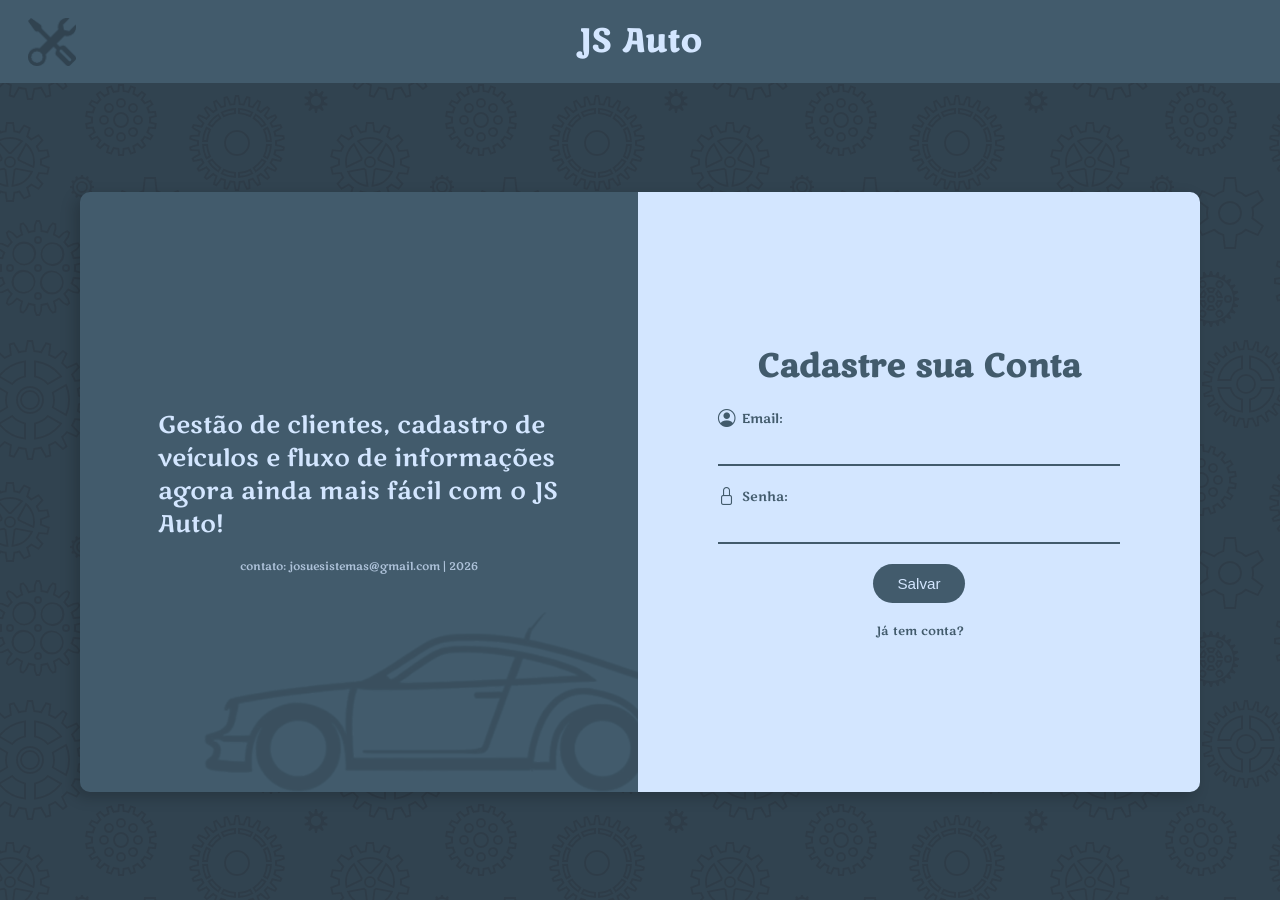
==== cadastro.html @ 4242b373 "migrei os htmls pra raiz do projeto de verdade" ====
<!DOCTYPE html>
<html lang="pt-BR">

<head>
    <meta charset="UTF-8">
    <meta name="viewport" content="width=device-width, initial-scale=1.0">
    <title>Cadastro - JS Auto</title>
    <link rel="preconnect" href="https://fonts.googleapis.com">
    <link rel="preconnect" href="https://fonts.gstatic.com" crossorigin>
    <link href="https://fonts.googleapis.com/css2?family=Marko+One&display=swap" rel="stylesheet">
    <link rel="stylesheet" href="./src/styles/home.css">
    <link rel="stylesheet" href="https://cdn.jsdelivr.net/npm/bootstrap-icons@1.13.1/font/bootstrap-icons.min.css">
</head>

<body>

    <header>
        <div class="header-logo">
            <img src="./assets/tools.png" alt="Logo JS Auto">
        </div>

        <h1>JS Auto</h1>
    </header>

    <main>

        <section class="login-card">

            <div class="card-info">
                <h2>
                    Gestão de clientes, cadastro de veículos e fluxo de informações agora ainda mais fácil com o JS
                    Auto!
                </h2>

                <p>
                    contato: josuesistemas@gmail.com | 2026
                </p>
                <img src="./assets/carro.png" alt="carro de fundo">
            </div>

            <div class="card-form">

                <form action="#" method="post">

                    <h2>Cadastre sua Conta</h2>

                    <div class="form-group">
                        <label for="email"><i class="bi bi-person-circle"></i> Email:</label>
                        <input type="text" id="email" name="email">
                    </div>

                    <div class="form-group">
                        <label for="senha"><i class="bi bi-lock"></i> senha:</label>
                        <input type="password" id="senha" name="senha">
                    </div>


                    <button type="submit">Salvar</button>
                    <a href="index.html">Já tem conta?</a>


                </form>

            </div>

        </section>

    </main>

</body>

</html>
---- src/styles/home.css ----
/* ========== Variáveis de Cores ========== */
:root {
    --color-primary: #425B6C;
    --color-secondary: #D3E6FF;
    --color-body-bg: #314350;
}

/* ========== Reset & Base ========== */
* {
    margin: 0;
    padding: 0;
    box-sizing: border-box;
}

html,
body {
    height: 100%;
    width: 100%;
}

body {
    font-family: 'Marko One', serif;
    display: flex;
    font-size: 3rem;
    flex-direction: column;
    background-color: #314350;
    background-image: url("data:image/svg+xml,%3Csvg xmlns='http://www.w3.org/2000/svg' width='360' height='360' viewBox='0 0 360 360'%3E%3Cpath fill='%231d2226' fill-opacity='0.19' d='M0 85.02l4.62-4.27a49.09 49.09 0 0 0 7.33 3.74l-1.2 10.24 2.66.87 5.05-9c2.62.65 5.34 1.08 8.12 1.28L28.6 98h2.8l2.02-10.12c2.74-.2 5.46-.62 8.12-1.28l5.05 8.99 2.66-.86-1.2-10.24c2.55-1.03 5-2.29 7.33-3.74l7.58 7 2.26-1.65-4.3-9.38a48.3 48.3 0 0 0 5.8-5.8l9.38 4.3 1.65-2.26-7-7.58a49.09 49.09 0 0 0 3.74-7.33l10.24 1.2.87-2.66-9-5.05a48.07 48.07 0 0 0 1.28-8.12L88 41.4v-2.8l-10.12-2.02c-.2-2.74-.62-5.46-1.28-8.12l8.99-5.05-.86-2.66-10.24 1.2c-1.03-2.55-2.29-5-3.74-7.33l7-7.58-1.65-2.26-9.38 4.3a48.3 48.3 0 0 0-5.8-5.8L62.42 0h2.16l-1.25 2.72a50.31 50.31 0 0 1 3.95 3.95l9.5-4.36 3.52 4.85-7.08 7.68c.94 1.6 1.79 3.27 2.54 4.98l10.38-1.21 1.85 5.7-9.11 5.12c.39 1.8.68 3.65.87 5.52L90 37v6l-10.25 2.05a49.9 49.9 0 0 1-.87 5.52l9.11 5.12-1.85 5.7-10.38-1.21c-.75 1.7-1.6 3.37-2.54 4.98l7.08 7.68-3.52 4.85-9.5-4.36a50.31 50.31 0 0 1-3.95 3.95l4.36 9.5-4.85 3.52-7.68-7.08c-1.6.94-3.27 1.79-4.98 2.54l1.21 10.38-5.7 1.85-5.12-9.11c-1.8.39-3.65.68-5.52.87L33 100h-6l-2.05-10.25a49.9 49.9 0 0 1-5.52-.87l-5.12 9.11-5.7-1.85 1.21-10.38c-1.7-.75-3.37-1.6-4.98-2.54L0 87.68v-2.66zM0 52.7V27.3l8.38 4.84a22.96 22.96 0 0 0 0 15.72L0 52.7zm0-39.16A39.91 39.91 0 0 1 26 .2v17.15a22.98 22.98 0 0 0-13.62 7.86L0 18.06v-4.52zm0 52.92v-4.52l12.38-7.15A22.98 22.98 0 0 0 26 62.65V79.8A39.91 39.91 0 0 1 0 66.46zM34 79.8V62.65a22.98 22.98 0 0 0 13.62-7.86l14.85 8.58A39.97 39.97 0 0 1 34 79.8zm32.48-23.36l-14.86-8.58a22.96 22.96 0 0 0 0-15.72l14.86-8.58A39.86 39.86 0 0 1 70 40a39.9 39.9 0 0 1-3.52 16.44zm-4.01-39.8L47.62 25.2A22.98 22.98 0 0 0 34 17.35V.2a39.97 39.97 0 0 1 28.47 16.43v.01zM0 50.38l5.98-3.45a25.01 25.01 0 0 1 0-13.88L0 29.6v20.78zm.5-34.35l11.48 6.63c3.27-3.4 7.44-5.8 12.02-6.94V2.47A37.96 37.96 0 0 0 .5 16.04v-.01zm0 47.92A37.96 37.96 0 0 0 24 77.53V64.28a24.97 24.97 0 0 1-12.02-6.95L.5 63.96v-.01zM36 77.53a37.96 37.96 0 0 0 23.5-13.57l-11.48-6.63A24.97 24.97 0 0 1 36 64.28v13.25zm29.5-23.96a37.91 37.91 0 0 0 0-27.14l-11.48 6.63a25.01 25.01 0 0 1 0 13.88l11.49 6.63h-.01zm-6-37.53A37.96 37.96 0 0 0 36 2.47v13.25c4.66 1.15 8.8 3.6 12.02 6.95l11.48-6.63zM30 54a14 14 0 1 1 0-28 14 14 0 0 1 0 28zm0-2a12 12 0 1 0 0-24 12 12 0 0 0 0 24zm0-2a10 10 0 1 1 0-20 10 10 0 0 1 0 20zm0-2a8 8 0 1 0 0-16 8 8 0 0 0 0 16zm77.47 45.17l-1.62-5.97 5.67-2.06 2.61 5.64c1.09-.25 2.2-.44 3.33-.58l.52-6.2h6.04l.52 6.2c1.13.14 2.24.33 3.33.58l2.6-5.64 5.68 2.06-1.62 5.97c1.02.51 2 1.07 2.95 1.69l4.35-4.38 4.62 3.88-3.53 5c.8.84 1.53 1.71 2.23 2.62l5.52-2.6 3.02 5.23-4.98 3.46c.46 1.06.86 2.14 1.2 3.25l6.02-.54 1.05 5.94-5.84 1.54c.07 1.16.07 2.32 0 3.48l5.84 1.54-1.05 5.94-6.02-.54c-.34 1.1-.74 2.2-1.2 3.25l4.98 3.46-3.02 5.22-5.52-2.6c-.7.92-1.44 1.8-2.23 2.62l3.53 5-4.62 3.89-4.35-4.38a30.2 30.2 0 0 1-2.95 1.69l1.62 5.97-5.67 2.06-2.61-5.64c-1.09.25-2.2.44-3.33.58l-.52 6.2h-6.04l-.52-6.2a30.27 30.27 0 0 1-3.33-.58l-2.6 5.64-5.68-2.06 1.62-5.97c-1.01-.5-2-1.07-2.95-1.69l-4.35 4.38-4.62-3.88 3.53-5a32.5 32.5 0 0 1-2.23-2.62l-5.52 2.6-3.02-5.23 4.98-3.46a29.66 29.66 0 0 1-1.2-3.25l-6.02.54-1.05-5.94 5.84-1.54a30.28 30.28 0 0 1 0-3.48l-5.84-1.54 1.05-5.94 6.02.54c.34-1.1.74-2.2 1.2-3.25l-4.98-3.46 3.02-5.22 5.52 2.6c.7-.92 1.44-1.8 2.23-2.62l-3.53-5 4.62-3.89 4.35 4.38a30.2 30.2 0 0 1 2.95-1.69zm15.2-1.12l-.5-6.05h-2.34l-.5 6.05c-2.18.13-4.3.5-6.32 1.1l-2.54-5.5-2.2.8 1.6 5.85a27.97 27.97 0 0 0-5.56 3.21l-4.27-4.3-1.79 1.5 3.5 4.95a28.14 28.14 0 0 0-4.12 4.92l-5.5-2.59-1.16 2.02 4.98 3.46a27.8 27.8 0 0 0-2.2 6.03l-6.03-.55-.4 2.3 5.86 1.54a28.3 28.3 0 0 0 0 6.42l-5.87 1.55.4 2.3 6.05-.56a27.8 27.8 0 0 0 2.2 6.03l-5 3.47 1.17 2.02 5.49-2.59a28.14 28.14 0 0 0 4.12 4.92l-3.5 4.96 1.79 1.5 4.27-4.31a27.97 27.97 0 0 0 5.56 3.21l-1.6 5.85 2.2.8 2.54-5.5c2.02.6 4.14.97 6.32 1.1l.5 6.05h2.34l.5-6.05c2.18-.13 4.3-.5 6.32-1.1l2.54 5.5 2.2-.8-1.6-5.85a27.97 27.97 0 0 0 5.56-3.21l4.27 4.3 1.79-1.5-3.5-4.95a28.14 28.14 0 0 0 4.12-4.92l5.5 2.59 1.16-2.02-4.98-3.46a27.8 27.8 0 0 0 2.2-6.03l6.03.55.4-2.3-5.86-1.54a28.3 28.3 0 0 0 0-6.42l5.87-1.55-.4-2.3-6.05.56a27.8 27.8 0 0 0-2.2-6.03l4.99-3.46-1.17-2.02-5.49 2.59a28.14 28.14 0 0 0-4.12-4.92l3.5-4.96-1.79-1.5-4.27 4.31a27.97 27.97 0 0 0-5.56-3.21l1.6-5.85-2.2-.8-2.54 5.5c-2.02-.6-4.14-.97-6.32-1.1l.01-.01zM121 128a8 8 0 1 1 0-16 8 8 0 0 1 0 16zm0-2a6 6 0 1 0 0-12 6 6 0 0 0 0 12zm0-18a5 5 0 1 1 0-10 5 5 0 0 1 0 10zm8.49 3.51a5 5 0 1 1 6.95-7.2 5 5 0 0 1-6.95 7.2zM133 120a5 5 0 1 1 10 0 5 5 0 0 1-10 0zm-3.51 8.49a5 5 0 1 1 7.2 6.95 5 5 0 0 1-7.2-6.95zM121 132a5 5 0 1 1 0 10 5 5 0 0 1 0-10zm-8.49-3.51a5 5 0 1 1-6.95 7.2 5 5 0 0 1 6.95-7.2zM109 120a5 5 0 1 1-10 0 5 5 0 0 1 10 0zm3.51-8.49a5 5 0 1 1-7.2-6.95 5 5 0 0 1 7.2 6.95zM121 106a3 3 0 1 0 0-6 3 3 0 0 0 0 6zm9.9 4.1a3 3 0 1 0 4.39-4.09 3 3 0 0 0-4.39 4.09zm4.1 9.9a3 3 0 1 0 6 0 3 3 0 0 0-6 0zm-4.1 9.9a3 3 0 1 0 4.09 4.39 3 3 0 0 0-4.09-4.39zM121 134a3 3 0 1 0 0 6 3 3 0 0 0 0-6zm-9.9-4.1a3 3 0 1 0-4.39 4.09 3 3 0 0 0 4.39-4.09zM107 120a3 3 0 1 0-6 0 3 3 0 0 0 6 0zm4.1-9.9a3 3 0 1 0-4.09-4.39 3 3 0 0 0 4.09 4.39zm129.42-6.95v.01c.87.07 1.74.17 2.6.3l1.5-3.91 1.94-3.64 3.89.97v4.13l-.5 4.13c.83.28 1.64.59 2.44.93l2.42-3.43 2.76-3.07 3.54 1.88-1 4-1.49 3.89c.73.47 1.45.97 2.15 1.49l3.19-2.76 3.42-2.3 2.97 2.67-1.93 3.65-2.38 3.4c.6.64 1.2 1.3 1.76 1.99l3.68-1.94 3.85-1.48 2.29 3.28-2.7 3.11-3.12 2.82c.43.76.84 1.53 1.22 2.32l4.04-1 4.1-.5 1.43 3.73-3.37 2.37-3.7 1.98c.23.84.44 1.68.62 2.54l4.17.01 4.1.5.48 3.97-3.85 1.48-4.06 1.02c.03.87.03 1.75 0 2.62l4.06 1.02 3.85 1.48-.48 3.97-4.1.51h-4.17c-.18.86-.39 1.71-.63 2.54l3.7 1.98 3.38 2.37-1.43 3.73-4.1-.5-4.04-1c-.38.79-.79 1.56-1.22 2.32l3.13 2.82 2.7 3.11-2.3 3.28-3.85-1.48-3.68-1.95a37 37 0 0 1-1.76 2l2.38 3.41 1.93 3.64-2.97 2.67-3.42-2.3-3.19-2.76a40.1 40.1 0 0 1-2.15 1.48l1.48 3.9 1 4-3.53 1.88-2.76-3.07-2.42-3.43c-.8.33-1.61.65-2.45.93l.5 4.13v4.13l-3.88.97-1.94-3.65-1.5-3.9c-.86.13-1.73.23-2.6.31L240 187l-1 4h-4l-1-4-.52-4.16a37.6 37.6 0 0 1-2.6-.3l-1.5 3.91-1.94 3.64-3.89-.97v-4.13l.5-4.13c-.83-.28-1.64-.59-2.44-.93l-2.42 3.43-2.76 3.07-3.54-1.88 1-4 1.49-3.89c-.74-.47-1.45-.97-2.15-1.49l-3.19 2.76-3.42 2.3-2.97-2.67 1.93-3.65 2.38-3.4c-.61-.65-1.2-1.31-1.76-1.99l-3.68 1.94-3.85 1.48-2.29-3.28 2.7-3.11 3.12-2.82c-.43-.76-.84-1.53-1.22-2.32l-4.04 1-4.1.5-1.43-3.73 3.37-2.37 3.7-1.98c-.23-.84-.44-1.68-.62-2.54l-4.17-.01-4.1-.5-.48-3.97 3.85-1.48 4.06-1.02c-.03-.87-.03-1.75 0-2.62l-4.06-1.02-3.85-1.48.48-3.97 4.1-.51h4.17c.18-.86.39-1.71.63-2.54l-3.7-1.98-3.38-2.37 1.43-3.73 4.1.5 4.04 1c.38-.79.79-1.56 1.22-2.32l-3.13-2.82-2.7-3.11 2.3-3.28 3.85 1.48 3.68 1.95a37 37 0 0 1 1.76-2l-2.38-3.41-1.93-3.64 2.97-2.67 3.42 2.3 3.19 2.76c.7-.52 1.41-1.02 2.15-1.48l-1.48-3.9-1-4 3.53-1.88 2.76 3.07 2.42 3.43c.8-.33 1.61-.65 2.45-.93l-.5-4.13v-4.13l3.88-.97 1.94 3.65 1.5 3.9c.86-.13 1.73-.23 2.6-.31L234 99l1-4h4l1 4 .52 4.15zm-14.3 3.4c-1.83.54-3.6 1.21-5.3 2l-3.5-4.97-1.38-1.53-.88.47.5 2 2.16 5.67a38.09 38.09 0 0 0-4.66 3.22l-4.61-4-1.71-1.15-.75.67.97 1.82 3.47 4.98a38.22 38.22 0 0 0-3.79 4.28l-5.37-2.84-1.92-.74-.57.82 1.35 1.56 4.52 4.09a37.9 37.9 0 0 0-2.64 5l-5.89-1.45-2.04-.25-.36.94 1.69 1.18 5.36 2.87a37.74 37.74 0 0 0-1.35 5.5l-6.08.01-2.04.25-.12 1 1.92.73 5.9 1.5a38.54 38.54 0 0 0 0 5.65l-5.9 1.49-1.92.74.12.99 2.04.25 6.08.01c.31 1.86.77 3.7 1.35 5.5l-5.36 2.87-1.7 1.18.37.94 2.04-.25 5.9-1.46a37.9 37.9 0 0 0 2.63 5.01l-4.52 4.1-1.35 1.55.57.82 1.92-.74 5.37-2.84a38.22 38.22 0 0 0 3.8 4.28l-3.48 4.98-.97 1.82.75.67 1.7-1.15 4.62-4a38.09 38.09 0 0 0 4.66 3.22l-2.17 5.67-.5 2 .89.47 1.38-1.53 3.5-4.98c1.7.8 3.47 1.47 5.3 2l-.73 6.04v2.06l.97.24.97-1.82 2.2-5.68c1.83.36 3.7.6 5.62.68L236 187l.5 2h1l.5-2 .75-6.04a38.2 38.2 0 0 0 5.62-.68l2.2 5.68.97 1.82.97-.24v-2.06l-.73-6.03c1.83-.54 3.6-1.21 5.3-2l3.5 4.97 1.38 1.53.88-.47-.5-2-2.16-5.67a38.09 38.09 0 0 0 4.66-3.22l4.61 4 1.71 1.15.75-.67-.97-1.82-3.47-4.98a38.22 38.22 0 0 0 3.79-4.28l5.37 2.84 1.92.74.57-.82-1.35-1.56-4.52-4.09c1-1.6 1.88-3.27 2.64-5l5.89 1.45 2.04.25.36-.94-1.69-1.18-5.36-2.87a37.4 37.4 0 0 0 1.35-5.5l6.08-.01 2.04-.25.12-1-1.92-.73-5.9-1.5c.14-1.88.14-3.77 0-5.65l5.9-1.49 1.92-.74-.12-.99-2.04-.25-6.08-.01a37.4 37.4 0 0 0-1.35-5.5l5.36-2.87 1.7-1.18-.37-.94-2.04.25-5.9 1.46a37.9 37.9 0 0 0-2.63-5.01l4.52-4.1 1.35-1.55-.57-.82-1.92.74-5.37 2.84a38.22 38.22 0 0 0-3.8-4.28l3.48-4.98.97-1.82-.75-.67-1.7 1.15-4.62 4a38.09 38.09 0 0 0-4.66-3.22l2.17-5.67.5-2-.89-.47-1.38 1.53-3.5 4.98c-1.7-.8-3.47-1.47-5.3-2l.73-6.04v-2.06l-.97-.24-.97 1.82-2.2 5.68c-1.83-.36-3.7-.6-5.62-.68L238 99l-.5-2h-1l-.5 2-.75 6.04c-1.92.09-3.8.32-5.62.68l-2.2-5.68-.97-1.82-.97.24v2.06l.73 6.03zm-5.85 5.65A34.82 34.82 0 0 1 236 108v6a28.8 28.8 0 0 0-12.63 3.39l-3-5.2v.01zm2.8.83l1 1.74a30.8 30.8 0 0 1 9.83-2.63v-2.01a32.8 32.8 0 0 0-10.83 2.9zm-4.53.17l3 5.2a29.12 29.12 0 0 0-9.24 9.24l-5.2-3a35.18 35.18 0 0 1 11.44-11.44zm-.67 2.84a33.19 33.19 0 0 0-7.93 7.93l1.74 1a31.18 31.18 0 0 1 7.2-7.2l-1.01-1.73zm-11.77 10.33h-.01l5.2 3A28.8 28.8 0 0 0 208 142h-6a34.82 34.82 0 0 1 4.2-15.63zm.83 2.8a32.8 32.8 0 0 0-2.9 10.83h2.01a30.8 30.8 0 0 1 2.63-9.83l-1.74-1zM202.01 144h6.01c.15 4.41 1.3 8.73 3.38 12.63l-5.2 3a34.82 34.82 0 0 1-4.19-15.63zm2.12 2a32.8 32.8 0 0 0 2.9 10.84l1.74-1a30.8 30.8 0 0 1-2.63-9.84h-2.01zm3.07 15.36l5.2-3c2.34 3.74 5.5 6.9 9.24 9.24l-3 5.2a35.18 35.18 0 0 1-11.44-11.44zm2.84.67a33.19 33.19 0 0 0 7.93 7.93l1-1.74a31.18 31.18 0 0 1-7.2-7.2l-1.73 1.01zm10.33 11.77v.01l3-5.2A28.85 28.85 0 0 0 236 172v6a34.82 34.82 0 0 1-15.63-4.2zm2.8-.83a32.8 32.8 0 0 0 10.83 2.9v-2.01a30.8 30.8 0 0 1-9.83-2.63l-1 1.74zm14.83 5.02v-6.01c4.41-.15 8.73-1.3 12.63-3.38l3 5.2a34.82 34.82 0 0 1-15.63 4.19zm2-2.12a32.8 32.8 0 0 0 10.84-2.9l-1-1.74a30.8 30.8 0 0 1-9.84 2.63v2.01zm15.36-3.07l-3-5.2c3.74-2.34 6.9-5.5 9.24-9.24l5.2 3a35.18 35.18 0 0 1-11.44 11.44zm.67-2.84a33.19 33.19 0 0 0 7.93-7.93l-1.74-1a31.18 31.18 0 0 1-7.2 7.2l1.01 1.73zm11.77-10.33h.01l-5.2-3A28.85 28.85 0 0 0 266 144h6a34.82 34.82 0 0 1-4.2 15.63zm-.83-2.8a32.8 32.8 0 0 0 2.9-10.83h-2.01a30.8 30.8 0 0 1-2.63 9.83l1.74 1zm5.02-14.83h-6.01a28.85 28.85 0 0 0-3.38-12.63l5.2-3a34.82 34.82 0 0 1 4.19 15.63zm-2.12-2a32.8 32.8 0 0 0-2.9-10.84l-1.74 1a30.8 30.8 0 0 1 2.63 9.84h2.01zm-3.07-15.36l-5.2 3a29.12 29.12 0 0 0-9.24-9.24l3-5.2a35.18 35.18 0 0 1 11.44 11.44zm-2.84-.67a33.19 33.19 0 0 0-7.93-7.93l-1 1.74a31.18 31.18 0 0 1 7.2 7.2l1.73-1.01zM238 108a34.82 34.82 0 0 1 15.63 4.19l-3 5.2a28.85 28.85 0 0 0-12.63-3.38V108zm12.84 5.02a32.8 32.8 0 0 0-10.84-2.9v2.01a30.8 30.8 0 0 1 9.83 2.63l1-1.74h.01zM237 156a13 13 0 1 1 0-26 13 13 0 0 1 0 26zm0-2a11 11 0 1 0 0-22 11 11 0 0 0 0 22zM137.54 0h56.92l-.74 1.03c.57.7 1.12 1.4 1.64 2.14l7.75-2.9 2 3.46-6.38 5.25c.37.82.72 1.65 1.03 2.5l8.22-.8 1.04 3.86-7.52 3.43c.15.88.26 1.77.35 2.67L210 22v4l-8.15 1.36c-.09.9-.2 1.8-.35 2.67l7.52 3.43-1.04 3.86-8.22-.8c-.31.85-.66 1.68-1.03 2.5l6.38 5.25-2 3.46-7.75-2.9c-.52.74-1.07 1.45-1.64 2.14l4.8 6.73-2.82 2.83-6.73-4.8c-.7.56-1.4 1.11-2.14 1.63l2.9 7.75-3.46 2-5.25-6.38c-.82.37-1.65.72-2.5 1.03l.8 8.22-3.86 1.04-3.43-7.52c-.88.15-1.77.26-2.67.35L168 68h-4l-1.36-8.15c-.9-.09-1.8-.2-2.67-.35l-3.43 7.52-3.86-1.04.8-8.22c-.85-.31-1.68-.66-2.5-1.03l-5.25 6.38-3.46-2 2.9-7.75a36.15 36.15 0 0 1-2.14-1.64l-6.73 4.8-2.83-2.82 4.8-6.73c-.56-.7-1.11-1.4-1.63-2.14l-7.75 2.9-2-3.46 6.38-5.25c-.37-.82-.72-1.65-1.03-2.5l-8.22.8-1.04-3.86 7.52-3.43c-.15-.88-.26-1.77-.35-2.67L122 26v-4l8.15-1.36c.09-.9.2-1.8.35-2.67l-7.52-3.43 1.04-3.86 8.22.8c.31-.85.66-1.68 1.03-2.5l-6.38-5.25 2-3.46 7.75 2.9c.52-.74 1.07-1.45 1.64-2.14L137.54 0zm2.43 0l.83 1.17a34.14 34.14 0 0 0-3.38 4.4l-7.63-2.86-.33.58 6.29 5.18a33.79 33.79 0 0 0-2.13 5.12l-8.1-.78-.18.64 7.42 3.37a34.02 34.02 0 0 0-.72 5.5L124 23.68v.66l8.04 1.34c.1 1.88.33 3.72.72 5.5l-7.42 3.38.18.64 8.1-.78a33.88 33.88 0 0 0 2.13 5.12l-6.29 5.18.33.58 7.63-2.86c1 1.56 2.14 3.03 3.38 4.4l-4.73 6.63.47.47 6.63-4.73a34.14 34.14 0 0 0 4.4 3.38l-2.86 7.63.58.33 5.18-6.29c1.63.84 3.35 1.56 5.12 2.13l-.78 8.1.64.18 3.37-7.42c1.79.39 3.63.63 5.5.72l1.35 8.04h.66l1.34-8.04c1.88-.1 3.72-.33 5.5-.72l3.38 7.42.64-.18-.78-8.1a33.88 33.88 0 0 0 5.12-2.13l5.18 6.29.58-.33-2.86-7.63c1.56-1 3.03-2.14 4.4-3.38l6.63 4.73.47-.47-4.73-6.63a34.14 34.14 0 0 0 3.38-4.4l7.63 2.86.33-.58-6.29-5.18a33.79 33.79 0 0 0 2.13-5.12l8.1.78.18-.64-7.42-3.37c.39-1.79.63-3.63.72-5.5l8.04-1.35v-.66l-8.04-1.34c-.1-1.88-.33-3.72-.72-5.5l7.42-3.38-.18-.64-8.1.78a33.79 33.79 0 0 0-2.13-5.12l6.29-5.18-.33-.58-7.63 2.86c-1-1.56-2.14-3.03-3.38-4.4l.83-1.17h-52.06V0zm-2.82 27h14.15A15.02 15.02 0 0 0 163 38.7v14.15A29.01 29.01 0 0 1 137.15 27zm12.57-27H163v9.3A15.02 15.02 0 0 0 151.3 21h-14.15a28.99 28.99 0 0 1 12.57-21zM169 52.85V38.7A15.02 15.02 0 0 0 180.7 27h14.15A29.01 29.01 0 0 1 169 52.85zM182.28 0a28.99 28.99 0 0 1 12.57 21H180.7A15.02 15.02 0 0 0 169 9.3V0h13.28zm-42.82 29A27.03 27.03 0 0 0 161 50.54V40.25A17.04 17.04 0 0 1 149.75 29h-10.29zm14.16-29a27.04 27.04 0 0 0-14.16 19h10.29A17.04 17.04 0 0 1 161 7.75V0h-7.38zM171 50.54A27.03 27.03 0 0 0 192.54 29h-10.29A17.04 17.04 0 0 1 171 40.25v10.29zM178.38 0H171v7.75A17.04 17.04 0 0 1 182.25 19h10.29a27.04 27.04 0 0 0-14.16-19zM166 34a10 10 0 1 1 0-20 10 10 0 0 1 0 20zm0-2a8 8 0 1 0 0-16 8 8 0 0 0 0 16zm-39.51 176.15l-10.67-7.95 6-10.4 12.23 5.27a23.97 23.97 0 0 1 8.4-4.86L144 177h12l1.55 13.21a23.97 23.97 0 0 1 8.4 4.86l12.23-5.27 6 10.4-10.67 7.95a24 24 0 0 1 0 9.7l10.67 7.95-6 10.4-12.23-5.27a23.97 23.97 0 0 1-8.4 4.86L156 249h-12l-1.55-13.21a23.97 23.97 0 0 1-8.4-4.86l-12.23 5.27-6-10.4 10.67-7.95a24.1 24.1 0 0 1 0-9.7zm29.25-16.4l-1.5-12.75h-8.48l-1.5 12.76c-3.75 1-7.1 2.99-9.79 5.65l-11.8-5.08-4.23 7.34 10.3 7.68c-.98 3.7-.98 7.6 0 11.3l-10.3 7.68 4.23 7.34 11.8-5.08a22.1 22.1 0 0 0 9.8 5.65l1.5 12.76h8.47l1.5-12.76c3.75-1 7.1-2.99 9.79-5.65l11.8 5.08 4.23-7.34-10.3-7.68c.98-3.7.98-7.6 0-11.3l10.3-7.68-4.23-7.34-11.8 5.08a21.98 21.98 0 0 0-9.8-5.65l.01-.01zM150 225a12 12 0 1 1 0-24 12 12 0 0 1 0 24zm0-2a10 10 0 1 0 0-20 10 10 0 0 0 0 20zm3.53 67.72l4.26.07.51 1.93-3.65 2.19c.11.63.2 1.27.25 1.92L159 298v2l-4.1 1.17c-.05.65-.14 1.29-.25 1.92l3.65 2.2-.51 1.92-4.26.07c-.22.61-.47 1.21-.74 1.8l2.96 3.05-1 1.74-4.13-1.04a24.1 24.1 0 0 1-1.18 1.54l2.07 3.72-1.42 1.42-3.72-2.07c-.5.41-1.01.8-1.54 1.18l1.04 4.13-1.74 1-3.05-2.96c-.59.27-1.19.52-1.8.74l-.07 4.26-1.93.51-2.19-3.65c-.63.11-1.27.2-1.92.25L132 327h-2l-1.17-4.1c-.65-.05-1.29-.14-1.92-.25l-2.2 3.65-1.92-.51-.07-4.26c-.61-.22-1.21-.47-1.8-.74l-3.05 2.96-1.74-1 1.04-4.13a24.1 24.1 0 0 1-1.54-1.18l-3.72 2.07-1.42-1.42 2.07-3.72c-.41-.5-.8-1.01-1.18-1.54l-4.13 1.04-1-1.74 2.96-3.05c-.27-.59-.52-1.19-.74-1.8l-4.26-.07-.51-1.93 3.65-2.19c-.11-.63-.2-1.27-.25-1.92L103 300v-2l4.1-1.17c.05-.65.14-1.29.25-1.92l-3.65-2.2.51-1.92 4.26-.07c.22-.61.47-1.21.74-1.8l-2.96-3.05 1-1.74 4.13 1.04c.38-.53.77-1.04 1.18-1.54l-2.07-3.72 1.42-1.42 3.72 2.07c.5-.41 1.01-.8 1.54-1.18l-1.04-4.13 1.74-1 3.05 2.96c.59-.27 1.19-.52 1.8-.74l.07-4.26 1.93-.51 2.19 3.65c.63-.11 1.27-.2 1.92-.25L130 271h2l1.17 4.1c.65.05 1.29.14 1.92.25l2.2-3.65 1.92.51.07 4.26c.61.22 1.21.47 1.8.74l3.05-2.96 1.74 1-1.04 4.13c.53.38 1.04.77 1.54 1.18l3.72-2.07 1.42 1.42-2.07 3.72c.41.5.8 1.01 1.18 1.54l4.13-1.04 1 1.74-2.96 3.05c.27.59.52 1.19.74 1.8zM109 299a22 22 0 1 0 44 0 22 22 0 0 0-44 0zm27.11-10.86l-3 5.22a6 6 0 0 0-4.21 0l-3.01-5.22a11.95 11.95 0 0 1 10.22 0zm1.74 1a12 12 0 0 1 5.1 8.86h-6.01a6.01 6.01 0 0 0-2.1-3.64l3-5.22h.01zm-13.7 0l3.02 5.22a6.01 6.01 0 0 0-2.1 3.64h-6.03a12 12 0 0 1 5.11-8.86zm-5.1 10.86h6.01a6.01 6.01 0 0 0 2.1 3.64l-3 5.22a12 12 0 0 1-5.12-8.86h.01zm6.84 9.86l3-5.22a6 6 0 0 0 4.21 0l3.01 5.22a11.95 11.95 0 0 1-10.22 0zm11.96-1l-3.02-5.22a6.01 6.01 0 0 0 2.1-3.64h6.03a12 12 0 0 1-5.11 8.86zm-4.68-19.62a10.04 10.04 0 0 0-4.34 0l1.05 1.82c.74-.1 1.5-.1 2.24 0l1.05-1.82zm5.2 3l-1.05 1.82c.46.59.84 1.24 1.12 1.94h2.1a9.99 9.99 0 0 0-2.17-3.76zm-14.74 0a9.99 9.99 0 0 0-2.17 3.76h2.1c.28-.7.66-1.35 1.12-1.94l-1.05-1.82zm-2.17 9.76a9.99 9.99 0 0 0 2.17 3.76l1.05-1.82a8.01 8.01 0 0 1-1.12-1.94h-2.1zm7.37 6.76c1.43.32 2.91.32 4.34 0l-1.05-1.82c-.74.1-1.5.1-2.24 0l-1.05 1.82zm9.54-3a9.99 9.99 0 0 0 2.17-3.76h-2.1c-.28.7-.66 1.35-1.12 1.94l1.05 1.82zM127 299a4 4 0 1 1 8 0 4 4 0 0 1-8 0zm2 0a2 2 0 1 0 4 0 2 2 0 0 0-4 0zm15 0a4 4 0 1 1 8 0 4 4 0 0 1-8 0zm-6.5 11.26a4 4 0 1 1 4 6.93 4 4 0 0 1-4-6.93zm-13 0a4 4 0 1 1-4 6.93 4 4 0 0 1 4-6.93zM118 299a4 4 0 1 1-8 0 4 4 0 0 1 8 0zm6.5-11.26a4 4 0 1 1-4-6.93 4 4 0 0 1 4 6.93zm13 0a4 4 0 1 1 4-6.93 4 4 0 0 1-4 6.93zM146 299a2 2 0 1 0 4 0 2 2 0 0 0-4 0zm-7.5 12.99a2 2 0 1 0 1.66 3.64 2 2 0 0 0-1.66-3.64zm-15 0a2 2 0 1 0-2.15 3.38 2 2 0 0 0 2.15-3.38zM116 299a2 2 0 1 0-4 0 2 2 0 0 0 4 0zm7.5-12.99a2 2 0 1 0-1.66-3.64 2 2 0 0 0 1.66 3.64zm15 0a2 2 0 1 0 2.15-3.38 2 2 0 0 0-2.15 3.38zm103.8-61.7l-.8-8.22 5.8-1.55 3.42 7.52c2.26-.43 4.57-.74 6.92-.9L259 213h6l1.36 8.16c2.35.16 4.66.47 6.92.9l3.42-7.52 5.8 1.55-.8 8.22c2.21.77 4.37 1.66 6.45 2.68l5.25-6.38 5.2 3-2.9 7.74a60.25 60.25 0 0 1 5.53 4.25l6.73-4.8 4.24 4.24-4.8 6.73a60.25 60.25 0 0 1 4.25 5.53l7.74-2.9 3 5.2-6.38 5.25a59.62 59.62 0 0 1 2.68 6.45l8.22-.8 1.55 5.8-7.52 3.42c.43 2.26.74 4.57.9 6.92L330 278v6l-8.16 1.36a60.03 60.03 0 0 1-.9 6.92l7.52 3.42-1.55 5.8-8.22-.8a59.62 59.62 0 0 1-2.68 6.45l6.38 5.25-3 5.2-7.74-2.9a60.25 60.25 0 0 1-4.25 5.53l4.8 6.73-4.24 4.24-6.73-4.8a60.25 60.25 0 0 1-5.53 4.25l2.9 7.74-5.2 3-5.25-6.38a59.62 59.62 0 0 1-6.45 2.68l.8 8.22-5.8 1.55-3.42-7.52c-2.26.43-4.57.74-6.92.9L265 349h-6l-1.36-8.16a60.03 60.03 0 0 1-6.92-.9l-3.42 7.52-5.8-1.55.8-8.22a59.62 59.62 0 0 1-6.45-2.68l-5.25 6.38-5.2-3 2.9-7.74a60.25 60.25 0 0 1-5.53-4.25l-6.73 4.8-4.24-4.24 4.8-6.73a60.25 60.25 0 0 1-4.25-5.53l-7.74 2.9-3-5.2 6.38-5.25a59.62 59.62 0 0 1-2.68-6.45l-8.22.8-1.55-5.8 7.52-3.42c-.43-2.29-.73-4.6-.9-6.92L194 284v-6l8.16-1.36c.16-2.35.47-4.66.9-6.92l-7.52-3.42 1.55-5.8 8.22.8c.77-2.2 1.66-4.35 2.68-6.45l-6.38-5.25 3-5.2 7.74 2.9a60.25 60.25 0 0 1 4.25-5.53l-4.8-6.73 4.24-4.24 6.73 4.8a60.25 60.25 0 0 1 5.53-4.25l-2.9-7.74 5.2-3 5.25 6.38a59.62 59.62 0 0 1 6.45-2.68zm2.12 1.4c-3.15 1-6.19 2.27-9.08 3.77l-5.19-6.3-2.3 1.33 2.86 7.65a58.24 58.24 0 0 0-7.79 5.98l-6.65-4.75-1.88 1.88 4.75 6.65a58.24 58.24 0 0 0-5.98 7.79l-7.65-2.86-1.33 2.3 6.3 5.2a57.64 57.64 0 0 0-3.77 9.07l-8.12-.79-.69 2.58 7.43 3.38a58 58 0 0 0-1.27 9.73l-8.06 1.35v2.66l8.06 1.35c.15 3.32.58 6.58 1.27 9.73l-7.43 3.38.7 2.58 8.11-.79c1 3.15 2.27 6.19 3.77 9.08l-6.3 5.19 1.33 2.3 7.65-2.86a58.24 58.24 0 0 0 5.98 7.79l-4.75 6.65 1.88 1.88 6.65-4.75a60.3 60.3 0 0 0 7.79 5.98l-2.86 7.65 2.3 1.33 5.2-6.3a56.99 56.99 0 0 0 9.07 3.77l-.79 8.12 2.58.69 3.38-7.43c3.15.69 6.4 1.12 9.73 1.27l1.35 8.06h2.66l1.35-8.06c3.32-.15 6.58-.58 9.73-1.27l3.38 7.43 2.58-.7-.79-8.11c3.15-1 6.19-2.27 9.08-3.77l5.19 6.3 2.3-1.33-2.86-7.65a58.24 58.24 0 0 0 7.79-5.98l6.65 4.75 1.88-1.88-4.75-6.65a60.3 60.3 0 0 0 5.98-7.79l7.65 2.86 1.33-2.3-6.3-5.2a56.99 56.99 0 0 0 3.77-9.07l8.12.79.69-2.58-7.43-3.38a58 58 0 0 0 1.27-9.73l8.06-1.35v-2.66l-8.06-1.35a58.04 58.04 0 0 0-1.27-9.73l7.43-3.38-.7-2.58-8.11.79c-1-3.15-2.27-6.19-3.77-9.08l6.3-5.19-1.33-2.3-7.65 2.86a58.24 58.24 0 0 0-5.98-7.79l4.75-6.65-1.88-1.88-6.65 4.75a58.24 58.24 0 0 0-7.79-5.98l2.86-7.65-2.3-1.33-5.2 6.3a57.64 57.64 0 0 0-9.07-3.77l.79-8.12-2.58-.69-3.38 7.43a58 58 0 0 0-9.73-1.27l-1.35-8.06h-2.66l-1.35 8.06c-3.32.15-6.58.58-9.73 1.27l-3.38-7.43-2.58.7.79 8.11zm4.58 50.1a13.96 13.96 0 0 0 0 10.39l-33.88 19.55A52.77 52.77 0 0 1 209 281c0-8.94 2.21-17.37 6.12-24.75L249 275.8v.01zm2-3.47l-33.87-19.56A52.97 52.97 0 0 1 260 228.04v39.1a13.99 13.99 0 0 0-9 5.2zm0 17.32a13.99 13.99 0 0 0 9 5.2v39.1a52.97 52.97 0 0 1-42.87-24.74L251 289.66zm13 5.2a13.99 13.99 0 0 0 9-5.2l33.87 19.56A52.97 52.97 0 0 1 264 333.96v-39.1zm11-8.66a13.96 13.96 0 0 0 0-10.4l33.88-19.55A52.77 52.77 0 0 1 315 281c0 8.94-2.21 17.37-6.12 24.75L275 286.2zm-2-13.86a13.99 13.99 0 0 0-9-5.2v-39.1a52.97 52.97 0 0 1 42.87 24.74L273 272.34zm-57.04-13.3A50.8 50.8 0 0 0 211 281a50.8 50.8 0 0 0 4.96 21.96l30.62-17.68c-.78-2.8-.78-5.76 0-8.56l-30.62-17.68zm4-6.93l30.62 17.68a16.08 16.08 0 0 1 7.42-4.29v-35.35a50.96 50.96 0 0 0-38.04 21.96zm0 57.78A50.96 50.96 0 0 0 258 331.85V296.5a15.98 15.98 0 0 1-7.42-4.29l-30.62 17.68zM266 331.85a50.96 50.96 0 0 0 38.04-21.96l-30.62-17.68a16.08 16.08 0 0 1-7.42 4.29v35.35zm42.04-28.89A50.8 50.8 0 0 0 313 281a50.8 50.8 0 0 0-4.96-21.96l-30.62 17.68c.78 2.8.78 5.76 0 8.56l30.62 17.68zm-4-50.85A50.96 50.96 0 0 0 266 230.15v35.35c2.86.74 5.41 2.25 7.42 4.29l30.62-17.68zM262 290a9 9 0 1 1 0-18 9 9 0 0 1 0 18zm0-2a7 7 0 1 0 0-14 7 7 0 0 0 0 14zM0 242.64l2.76.4 4.75 2.27a38.2 38.2 0 0 1 2.85-3.4l-3.06-4.28-1.69-5.11 3.07-2.58 4.74 2.55 3.69 3.76a37.96 37.96 0 0 1 3.84-2.22l-1.42-5.07.17-5.38 3.76-1.37 3.6 4.02 2.17 4.79c1.42-.34 2.88-.6 4.37-.77L34 225l2-5h4l2 5 .4 5.25c1.49.17 2.95.43 4.37.77l2.18-4.8 3.59-4 3.76 1.36.17 5.38-1.42 5.07c1.33.67 2.6 1.41 3.84 2.22l3.69-3.76 4.74-2.55 3.07 2.58-1.69 5.11-3.06 4.29a38.2 38.2 0 0 1 2.85 3.4l4.75-2.28 5.33-.77 2 3.46-3.33 4.23-4.34 2.98c.59 1.36 1.1 2.75 1.52 4.17l5.23-.52 5.27 1.1.7 3.94-4.58 2.84-5.1 1.31a38.6 38.6 0 0 1 0 4.44l5.1 1.3 4.58 2.85-.7 3.93-5.27 1.1-5.23-.5a36.3 36.3 0 0 1-1.52 4.16l4.34 2.98 3.33 4.23-2 3.46-5.33-.77-4.75-2.27a38.2 38.2 0 0 1-2.85 3.4l3.06 4.28 1.69 5.11-3.07 2.58-4.74-2.55-3.69-3.76a37.96 37.96 0 0 1-3.84 2.22l1.42 5.07-.17 5.38-3.76 1.37-3.6-4.02-2.17-4.79c-1.42.34-2.88.6-4.37.77L42 311l-2 5h-4l-2-5-.4-5.25a37.87 37.87 0 0 1-4.37-.77l-2.18 4.8-3.59 4-3.76-1.36-.17-5.38 1.42-5.07c-1.32-.66-2.6-1.4-3.84-2.22l-3.69 3.76-4.74 2.55-3.07-2.58 1.69-5.11 3.06-4.29a38.2 38.2 0 0 1-2.85-3.4l-4.75 2.28-2.76.4v-8.17l3.1-2.13a37.72 37.72 0 0 1-1.52-4.17l-1.58.16v-8.82l.06-.01a38.6 38.6 0 0 1 0-4.44l-.06-.01v-8.82l1.58.16c.43-1.43.94-2.82 1.52-4.17L0 250.8v-8.17.01zm0 1.87v3.89l5.62 3.84a35.74 35.74 0 0 0-2.55 7.02l-3.07-.3v4.75l2.2.56a36.42 36.42 0 0 0 0 7.46l-2.2.56v4.75l3.07-.3a35.2 35.2 0 0 0 2.55 7.02L0 287.6v3.89l1.76-.26 6.41-3.07c1.4 2.06 3 3.98 4.8 5.71l-4.14 5.78-1.01 3.07 1.22 1.03 2.85-1.52 4.98-5.08c2 1.45 4.16 2.7 6.45 3.73l-1.9 6.84.1 3.23 1.5.55 2.15-2.4 2.94-6.48a35.9 35.9 0 0 0 7.34 1.3L36 311l1.2 3h1.6l1.2-3 .55-7.09a35.9 35.9 0 0 0 7.34-1.29l2.94 6.47 2.15 2.4 1.5-.54.1-3.23-1.9-6.84a35.96 35.96 0 0 0 6.45-3.73l4.98 5.08 2.85 1.52 1.22-1.03-1-3.07-4.15-5.78a35.8 35.8 0 0 0 4.8-5.7l6.4 3.06 3.2.46.8-1.38-2-2.54-5.85-4.01c1.1-2.24 1.95-4.6 2.55-7.02l7.07.7 3.16-.66.28-1.58-2.75-1.7-6.88-1.77c.26-2.48.26-4.98 0-7.46l6.88-1.77 2.75-1.7-.28-1.58-3.16-.66-7.07.7a35.74 35.74 0 0 0-2.55-7.02l5.86-4 2-2.55-.8-1.38-3.2.46-6.41 3.07c-1.4-2.06-3-3.98-4.8-5.71l4.14-5.78 1.01-3.07-1.22-1.03-2.85 1.52-4.98 5.08c-2-1.45-4.16-2.7-6.45-3.73l1.9-6.84-.1-3.23-1.5-.55-2.15 2.4-2.94 6.48a35.9 35.9 0 0 0-7.34-1.3L40 225l-1.2-3h-1.6l-1.2 3-.55 7.09c-2.48.17-4.94.6-7.34 1.29l-2.94-6.47-2.15-2.4-1.5.54-.1 3.23 1.9 6.84a35.96 35.96 0 0 0-6.45 3.73l-4.98-5.08-2.85-1.52-1.22 1.03 1 3.07 4.15 5.78a36.18 36.18 0 0 0-4.8 5.7l-6.4-3.06L0 244.5v.01zM38 272a4 4 0 1 1 0-8 4 4 0 0 1 0 8zm0-2a2 2 0 1 0 0-4 2 2 0 0 0 0 4zm0-26a4 4 0 1 1 0-8 4 4 0 0 1 0 8zm24 24a4 4 0 1 1 8 0 4 4 0 0 1-8 0zm-24 24a4 4 0 1 1 0 8 4 4 0 0 1 0-8zm-24-24a4 4 0 1 1-8 0 4 4 0 0 1 8 0zm24-26a2 2 0 1 0 0-4 2 2 0 0 0 0 4zm26 26a2 2 0 1 0 4 0 2 2 0 0 0-4 0zm-26 26a2 2 0 1 0 0 4 2 2 0 0 0 0-4zm-26-26a2 2 0 1 0-4 0 2 2 0 0 0 4 0zm3.37 22.63a12 12 0 1 1 16.17-17.74 12 12 0 0 1-16.17 17.74zm0-45.26a12 12 0 1 1 17.74 16.17 12 12 0 0 1-17.74-16.17zm45.26 0a12 12 0 1 1-16.17 17.74 12 12 0 0 1 16.17-17.74zm0 45.26a12 12 0 1 1-17.74-16.17 12 12 0 0 1 17.74 16.17zm-15.56-29.7a10 10 0 1 0 14.39-13.9 10 10 0 0 0-14.39 13.9zm0 14.14a10 10 0 1 0 13.9 14.39 10 10 0 0 0-13.9-14.39zm-14.14 0a10 10 0 1 0-14.39 13.9 10 10 0 0 0 14.39-13.9zm0-14.14a10 10 0 1 0-13.9-14.39 10 10 0 0 0 13.9 14.39zm230.9-245.4l-.08-4.18 1.93-.52 2.04 3.67c1.07-.2 2.16-.35 3.26-.43L270 10h2l1.02 4.07c1.1.08 2.2.22 3.26.43l2.04-3.67 1.93.52-.07 4.19a27 27 0 0 1 3.04 1.26l2.91-3.01 1.74 1-1.16 4.03c.91.62 1.78 1.29 2.61 2l3.6-2.15 1.41 1.41-2.16 3.6c.72.83 1.4 1.7 2 2.6l4.04-1.15 1 1.74-3.01 2.91c.48.98.9 2 1.26 3.04l4.2-.07.5 1.93-3.66 2.04c.2 1.07.35 2.16.43 3.26L303 41v2l-4.07 1.02a26.9 26.9 0 0 1-.43 3.26l3.67 2.04-.52 1.93-4.19-.07a27.82 27.82 0 0 1-1.26 3.04l3.01 2.91-1 1.74-4.03-1.16c-.62.91-1.29 1.78-2 2.61l2.15 3.6-1.41 1.41-3.6-2.16c-.83.72-1.7 1.4-2.6 2l1.15 4.04-1.74 1-2.91-3.01a27 27 0 0 1-3.04 1.26l.07 4.2-1.93.5-2.04-3.66c-1.07.2-2.16.35-3.26.43L272 74h-2l-1.02-4.07a26.9 26.9 0 0 1-3.26-.43l-2.04 3.67-1.93-.52.07-4.19a27.82 27.82 0 0 1-3.04-1.26l-2.91 3.01-1.74-1 1.16-4.03c-.9-.62-1.78-1.29-2.61-2l-3.6 2.15-1.41-1.41 2.16-3.6c-.72-.83-1.4-1.7-2-2.6l-4.04 1.15-1-1.74 3.01-2.91a27 27 0 0 1-1.26-3.04l-4.2.07-.5-1.93 3.66-2.04c-.2-1.07-.35-2.16-.43-3.26L239 43v-2l4.07-1.02c.08-1.1.22-2.2.43-3.26l-3.67-2.04.52-1.93 4.19.07a27 27 0 0 1 1.26-3.04l-3.01-2.91 1-1.74 4.03 1.16c.62-.91 1.29-1.78 2-2.61l-2.15-3.6 1.41-1.41 3.6 2.16c.83-.72 1.7-1.4 2.6-2l-1.15-4.04 1.74-1 2.91 3.01a27 27 0 0 1 3.04-1.26l.01-.01zM271 68a26 26 0 1 0 0-52 26 26 0 0 0 0 52zm0-9a17 17 0 1 1 0-34 17 17 0 0 1 0 34zm0-2a15 15 0 1 0 0-30 15 15 0 0 0 0 30zm0-8a7 7 0 1 1 0-14 7 7 0 0 1 0 14zm0-2a5 5 0 1 0 0-10 5 5 0 0 0 0 10zm0-14a2 2 0 1 1 0-4 2 2 0 0 1 0 4zm9 9a2 2 0 1 1 4 0 2 2 0 0 1-4 0zm-9 9a2 2 0 1 1 0 4 2 2 0 0 1 0-4zm-9-9a2 2 0 1 1-4 0 2 2 0 0 1 4 0zm47.93 53.79l-1.8-3.91 1.63-1.18 3.15 2.92c.4-.17.82-.3 1.25-.4L315 89h2l.84 4.21c.43.1.85.24 1.25.4l3.15-2.9 1.62 1.17-1.8 3.9c.3.33.55.69.78 1.06l4.26-.5.62 1.9-3.75 2.1c.04.44.04.87 0 1.31l3.75 2.1-.62 1.9-4.26-.5c-.23.38-.49.74-.77 1.06l1.8 3.91-1.63 1.18-3.15-2.92c-.4.17-.82.3-1.25.4L317 113h-2l-.84-4.21c-.43-.1-.85-.24-1.25-.4l-3.15 2.9-1.62-1.17 1.8-3.9a8.03 8.03 0 0 1-.78-1.06l-4.26.5-.62-1.9 3.75-2.1a8.1 8.1 0 0 1 0-1.31l-3.75-2.1.62-1.9 4.26.5c.23-.38.49-.74.77-1.06zM316 106a5 5 0 1 0 0-10 5 5 0 0 0 0 10zM75.73 179.2l-.6-2.1 1.74-1 1.51 1.57a9.93 9.93 0 0 1 2.1-.55L81 175h2l.53 2.12c.72.1 1.42.3 2.09.55l1.51-1.56 1.74 1-.6 2.1c.56.45 1.07.96 1.52 1.52l2.1-.6 1 1.74-1.56 1.51c.25.67.44 1.37.55 2.1L94 186v2l-2.12.53a9.9 9.9 0 0 1-.55 2.09l1.56 1.51-1 1.74-2.1-.6a9.93 9.93 0 0 1-1.52 1.52l.6 2.1-1.74 1-1.51-1.56c-.67.25-1.37.44-2.1.55L83 199h-2l-.53-2.12c-.71-.1-1.42-.3-2.09-.55l-1.51 1.56-1.74-1 .6-2.1a9.93 9.93 0 0 1-1.52-1.52l-2.1.6-1-1.74 1.56-1.51a9.93 9.93 0 0 1-.55-2.1L70 188v-2l2.12-.53c.1-.72.3-1.42.55-2.09l-1.56-1.51 1-1.74 2.1.6c.45-.56.96-1.07 1.52-1.52v-.01zm2.15.94a8.04 8.04 0 0 0-2.74 2.74l-.14.25a7.96 7.96 0 0 0 0 7.74l.14.25a8.04 8.04 0 0 0 2.74 2.74l.25.14a7.96 7.96 0 0 0 7.74 0l.25-.14a8.04 8.04 0 0 0 2.74-2.74l.14-.25a7.96 7.96 0 0 0 0-7.74l-.14-.25a8.04 8.04 0 0 0-2.74-2.74l-.25-.14a7.96 7.96 0 0 0-7.74 0l-.25.14zM82 193a6 6 0 1 1 0-12 6 6 0 0 1 0 12zm0-2a4 4 0 1 0 0-8 4 4 0 0 0 0 8zm278 3.18l-3.8 5.6-7.18-3.51 2.6-8.07a32.15 32.15 0 0 1-3.07-2.46l-7.27 4.35-5.04-6.22 5.82-6.26c-.64-1.13-1.2-2.3-1.7-3.52l-8.45.73-1.8-7.8 7.95-3.07a32.5 32.5 0 0 1 0-3.9l-7.95-3.07 1.8-7.8 8.45.73a31.7 31.7 0 0 1 1.7-3.52l-5.82-6.26 5.04-6.22 7.27 4.35c.97-.88 2-1.7 3.07-2.46l-2.6-8.07 7.19-3.5 3.79 5.59v64.36zm0-3.53v-57.3l-4.46-6.58-4.1 2 2.53 7.87a30.14 30.14 0 0 0-5.13 4.1l-7.08-4.24-2.88 3.55 5.65 6.09a29.87 29.87 0 0 0-2.82 5.86l-8.24-.7-1.03 4.46 7.73 2.99a30.34 30.34 0 0 0 0 6.5l-7.73 3 1.03 4.45 8.24-.7a29.87 29.87 0 0 0 2.82 5.86l-5.65 6.1 2.88 3.54 7.08-4.23a30.14 30.14 0 0 0 5.13 4.09l-2.54 7.86 4.11 2 4.46-6.57zm0-51.57v5.71l-3.56-3.8a24.94 24.94 0 0 1 3.56-1.91zm0 22.68l-14.17 6.64c-2.5-9.5.77-19.57 8.38-25.78l5.79 10.5v8.64zm0 23.16a25.08 25.08 0 0 1-13.32-13.9l13.32-2.55v16.45zm0-43.64l-.39.2.39.4v-.6zm0 18.29v-2.35l-6.3-11.44a22.93 22.93 0 0 0-6.43 19.76l12.73-5.97zm0 23.15v-12.23l-10.47 2.01A23.1 23.1 0 0 0 360 182.72zM0 129.82l1 1.46a31.8 31.8 0 0 1 3.8-.86L6 122h8l1.2 8.42c1.3.21 2.57.5 3.8.86l4.8-7.06 7.18 3.51-2.6 8.07c1.07.76 2.1 1.58 3.07 2.46l7.27-4.35 5.04 6.22-5.82 6.26c.64 1.13 1.2 2.3 1.7 3.52l8.45-.73 1.8 7.8-7.95 3.07c.08 1.3.08 2.6 0 3.9l7.95 3.07-1.8 7.8-8.45-.73a33.5 33.5 0 0 1-1.7 3.52l5.82 6.26-5.04 6.22-7.27-4.35c-.97.88-2 1.7-3.07 2.46l2.6 8.07-7.19 3.5-4.78-7.05c-1.24.36-2.51.65-3.8.86L14 202H6l-1.2-8.42a31.8 31.8 0 0 1-3.8-.86l-1 1.46v-64.36zm0 3.53v57.3l.2-.29c2.02.7 4.15 1.2 6.34 1.44l1.17 8.2h4.58l1.17-8.2c2.2-.25 4.32-.74 6.35-1.44l4.65 6.87 4.1-2-2.53-7.87a30.14 30.14 0 0 0 5.13-4.1l7.08 4.24 2.88-3.55-5.65-6.09c1.14-1.83 2.1-3.8 2.82-5.86l8.24.7 1.03-4.46-7.73-2.99a30.7 30.7 0 0 0 0-6.5l7.73-3-1.03-4.45-8.24.7a29.87 29.87 0 0 0-2.82-5.86l5.65-6.1-2.88-3.54-7.08 4.23a30.14 30.14 0 0 0-5.13-4.09l2.54-7.86-4.11-2-4.65 6.86a29.82 29.82 0 0 0-6.35-1.44l-1.17-8.2H7.7l-1.17 8.2c-2.2.25-4.32.74-6.35 1.44l-.19-.29H0zm34.17 35.05l-16.26-7.62a7.94 7.94 0 0 0-.8-2.44l8.68-15.72a24.95 24.95 0 0 1 8.38 25.78zm-.85 2.63a25.01 25.01 0 0 1-21.94 15.93l2.23-17.82a8.3 8.3 0 0 0 2.07-1.5l17.64 3.39zM0 139.08A24.92 24.92 0 0 1 10 137c5 0 9.65 1.47 13.56 4l-12.28 13.1a8.06 8.06 0 0 0-2.56 0L0 144.8v-5.72zm0 22.68v-8.65l2.88 5.23c-.4.77-.66 1.59-.79 2.44l-2.09.98zm0 23.16v-16.45l4.32-.83c.6.6 1.3 1.11 2.07 1.5l2.23 17.82c-2.97-.16-5.9-.85-8.62-2.04zM10 156a6 6 0 1 1 0 12 6 6 0 0 1 0-12zm0 2a4 4 0 1 0 0 8 4 4 0 0 0 0-8zM0 141.28v.6l9.48 10.13c.35-.02.7-.02 1.04 0l9.87-10.54A22.9 22.9 0 0 0 10 139c-3.58 0-6.98.82-10 2.28zm0 18.29l.34-.16c.09-.34.2-.67.32-.99l-.66-1.2v2.35zm0 23.15c1.97.95 4.1 1.63 6.34 1.99l-1.8-14.33a11.6 11.6 0 0 1-.83-.6l-3.71.7v12.24zm13.66 1.99a23.03 23.03 0 0 0 16.8-12.21l-14.17-2.72c-.27.21-.55.42-.84.6l-1.79 14.33zm19.07-19.17a22.93 22.93 0 0 0-6.42-19.75l-6.97 12.63c.12.32.23.65.32.99l13.07 6.13zM137.54 360l-4.07-5.7 2.83-2.83 6.73 4.8c.7-.56 1.4-1.11 2.14-1.63l-2.9-7.75 3.46-2 5.25 6.38c.82-.37 1.65-.72 2.5-1.03l-.8-8.22 3.86-1.04 3.43 7.52c.88-.15 1.77-.26 2.67-.35L164 340h4l1.36 8.15c.9.09 1.8.2 2.67.35l3.43-7.52 3.86 1.04-.8 8.22c.85.31 1.68.66 2.5 1.03l5.25-6.38 3.46 2-2.9 7.75c.74.52 1.45 1.07 2.14 1.64l6.73-4.8 2.83 2.82-4.07 5.7h-56.92zm2.43 0h52.06l3.9-5.46-.47-.47-6.63 4.73a34.14 34.14 0 0 0-4.4-3.38l2.86-7.63-.58-.33-5.18 6.29a33.79 33.79 0 0 0-5.12-2.13l.78-8.1-.64-.18-3.37 7.42a34.02 34.02 0 0 0-5.5-.72l-1.35-8.04h-.66l-1.34 8.04c-1.88.1-3.72.33-5.5.72l-3.38-7.42-.64.18.78 8.1a33.88 33.88 0 0 0-5.12 2.13l-5.18-6.29-.58.33 2.86 7.63c-1.56 1-3.03 2.14-4.4 3.38l-6.63-4.73-.47.47 3.9 5.46zm9.75 0a28.83 28.83 0 0 1 13.28-4.85V360h-13.28zm32.56 0H169v-4.85c4.9.5 9.42 2.22 13.28 4.85zm-28.66 0H161v-2.54a26.8 26.8 0 0 0-7.38 2.54zm24.76 0a26.8 26.8 0 0 0-7.38-2.54V360h7.38zM358.79 0h-1.21l1.5 3.28a48.3 48.3 0 0 0-5.8 5.8l-9.38-4.3-1.65 2.26 7 7.58a47.84 47.84 0 0 0-3.74 7.33l-10.24-1.2-.86 2.66 8.99 5.05a47.91 47.91 0 0 0-1.28 8.12L332 38.6v2.8l10.12 2.02c.2 2.78.63 5.5 1.28 8.12l-9 5.05.87 2.66 10.24-1.2c1.04 2.54 2.29 5 3.74 7.33l-7 7.58 1.65 2.26 9.38-4.3a48.3 48.3 0 0 0 5.8 5.8l-4.3 9.38 2.26 1.65 2.96-2.73v2.66l-2.84 2.62-4.85-3.52 4.36-9.5a50.31 50.31 0 0 1-3.95-3.95l-9.5 4.36-3.52-4.85 7.08-7.68a49.83 49.83 0 0 1-2.54-4.98l-10.38 1.21-1.85-5.7 9.11-5.12a49.9 49.9 0 0 1-.87-5.52L330 43v-6l10.25-2.05c.19-1.87.48-3.72.87-5.52l-9.11-5.12 1.85-5.7 10.38 1.21c.75-1.71 1.6-3.37 2.54-4.98l-7.08-7.68 3.52-4.85 9.5 4.36a50.31 50.31 0 0 1 3.95-3.95L355.42 0h3.37zM360 52.7l-6.48 3.74A39.86 39.86 0 0 1 350 40a39.9 39.9 0 0 1 3.52-16.44L360 27.3v25.4zm0-39.16v4.52l-2.47-1.43c.77-1.07 1.6-2.1 2.47-3.09zm0 52.92c-.87-.99-1.7-2.02-2.47-3.1l2.47-1.42v4.52zm0-16.07V29.61l-5.5-3.18a37.91 37.91 0 0 0 0 27.14l5.5-3.18zM62.42 360h2.16l3.11-6.78-4.85-3.52-7.68 7.08a49.83 49.83 0 0 0-4.98-2.54l1.21-10.38-5.7-1.85-5.12 9.11a49.9 49.9 0 0 0-5.52-.87L33 340h-6l-2.05 10.25c-1.85.19-3.7.48-5.52.87l-5.12-9.11-5.7 1.85 1.21 10.38c-1.71.75-3.37 1.6-4.98 2.54L0 352.32v5.17-2.5l4.62 4.26a47.84 47.84 0 0 1 7.33-3.74l-1.2-10.24 2.66-.86 5.05 8.99a47.91 47.91 0 0 1 8.12-1.28L28.6 342h2.8l2.02 10.12c2.78.2 5.5.63 8.12 1.28l5.05-9 2.66.87-1.2 10.24c2.54 1.04 5 2.29 7.33 3.74l7.58-7 2.26 1.65-2.8 6.1zM360 244.51l-1.44-.2-.8 1.38 2 2.54.24.17v-3.89zm0 14.45l-4-.4-3.16.66-.28 1.58 2.75 1.7 4.69 1.2v-4.74zm0 13.33l-4.7 1.2-2.74 1.71.28 1.58 3.16.66 4-.4v-4.75zm0 15.31l-.24.17-2 2.54.8 1.38 1.44-.2v-3.89zm0 5.76l-2.57.37-2-3.46 3.33-4.23 1.24-.85v8.17zm0-14.31l-3.65.36-5.27-1.1-.7-3.94 4.58-2.84 5.04-1.3v8.82zm0-13.28l-5.04-1.3-4.58-2.84.7-3.93 5.27-1.1 3.65.35v8.82zm0-14.96l-1.24-.85-3.33-4.23 2-3.46 2.57.37v8.17zm0 101.5V360h-4.58l-3.11-6.78 4.85-3.52 2.84 2.62v-.01zm0 2.67l-2.96-2.73-2.26 1.65 2.8 6.1H360v-5.02z'%3E%3C/path%3E%3C/svg%3E");

}

/* ========== Animação Fade-in ========== */
@keyframes fadeIn {
    from {
        opacity: 0;
        transform: translateY(18px);
    }

    to {
        opacity: 1;
        transform: translateY(0);
    }
}

/* ========== Header ========== */
header {
    background-color: var(--color-primary);
    color: var(--color-secondary);
    display: flex;
    align-items: center;
    justify-content: center;
    padding: 20px 28px;
    position: relative;
}

.header-logo {
    position: absolute;
    left: 28px;
    display: flex;
    align-items: center;
}

.header-logo img {
    height: 3rem;
    width: auto;
}

header h1 {
    font-size: 2rem;
    letter-spacing: 1px;
    text-align: center;
}

/* ========== Main ========== */
main {
    flex: 1;
    display: flex;
    align-items: center;
    justify-content: center;
    padding: 20px;
}

/* ========== Section (card central) ========== */
.login-card {
    display: flex;
    width: 70rem;
    height: 600px;
    border-radius: 10px;
    overflow: hidden;
    box-shadow: -5px 5px 15px rgba(0, 0, 0, 0.2);
    animation: fadeIn 0.7s ease-out both;
}

/* ========== Div Esquerda (info) ========== */
.card-info {
    flex: 1;
    color: var(--color-secondary);
    display: flex;
    background-color: var(--color-primary);
    flex-direction: column;
    align-items: center;
    justify-content: center;
    text-align: center;
    padding: 32px 28px;
    position: relative;
    overflow-x: hidden;
}

.card-info img {
    height: 30%;
    position: absolute;
    bottom: 0px;
    right: 0px;
}

.card-info h2,
.card-info p {
    position: relative;
    z-index: 1;
}

.card-info h2 {
    font-size: 1.5rem;
    margin-bottom: 18px;
    padding: 0px 50px;
    text-align: start;
    font-weight: 400;
}

.card-info p {
    font-size: 0.7rem;
    opacity: 0.75;

}

/* ========== Div Direita (form) ========== */
.card-form {
    flex: 1;
    background-color: var(--color-secondary);
    display: flex;
    align-items: center;
    justify-content: center;
    padding: 30px;
}

/* ========== Formulário ========== */
form {
    width: 100%;
    /* max-width: 320px; */
    display: flex;
    flex-direction: column;
    justify-content: center;
    align-items: center;
    gap: 20px;
}

form h2 {
    text-align: center;
    color: var(--color-primary);
    font-size: 2rem;
}

/* Grupo label + input */
.form-group {
    display: flex;
    flex-direction: column;
    gap: 5px;
    width: 80%;

}

form label {
    font-size: 0.82rem;
    color: var(--color-primary);
    text-transform: capitalize;
    display: flex;
    align-items: center;
    gap: 6px;
}

form label i {
    font-size: 1.1rem;
}

form input {
    border: none;
    border-bottom: 2px solid var(--color-primary);
    width: 100%;
    background-color: transparent;
    font-size: 1.5rem;
    color: var(--color-body-bg);
    outline: none;
    transition: border-color 0.25s ease;
}

form input:focus {
    border-bottom-color: var(--color-primary);
}

/* Botão Entrar */
form button {
    padding: 11px 24px;
    background-color: var(--color-primary);
    color: var(--color-secondary);
    align-self: center;
    border: none;
    border-radius: 28px;
    font-size: 0.95rem;
    cursor: pointer;
    transition: opacity 0.25s ease, transform 0.15s ease;
}

form button:hover {
    opacity: 0.88;
    transform: scale(1.02);
}

form button:active {
    transform: scale(0.98);
}

/* Link */
form a {
    color: var(--color-primary);
    text-align: center;
    font-size: 0.78rem;
    text-decoration: none;
    transition: opacity 0.2s ease;
}

form a:hover {
    opacity: 0.7;
    text-decoration: underline;
}

/* ========== Media Queries - Responsivo ========== */
@media (max-width: 768px) {

    /* Header */
    .header-logo {
        left: 15px;
    }

    .header-logo img {
        height: 2.5rem;
    }

    header h1 {
        font-size: 1.5rem;
    }


    /* Card */
    .login-card {
        flex-direction: column;
        width: 70%;
        height: auto;
        max-height: 90vh;
    }

    /* Card Info */
    .card-info {
        display: none;
    }

    /* Card Form */
    .card-form {
        padding: 70px 5px;
        min-height: 100%;
    }

    /* Form */
    form {
        gap: 15px;
    }

    form h2 {
        font-size: 5vw;
        margin-bottom: 10px;
    }

    /* Form Group */
    .form-group {
        width: 100%;
        padding: 0px 10px;
    }

    form label {
        font-size: 2vw;
    }

    form input {
        font-size: 5vw;
    }

    /* Button */
    form button {
        padding: 10px 20px;
        font-size: 0.9rem;
    }

    /* Link */
    form a {
        font-size: 0.7rem;
    }
}

@media (max-width: 428px) {
    .login-card {
        width: 95%;
        height: auto;
    }

    form label {
        font-size: 4vw;
    }

}
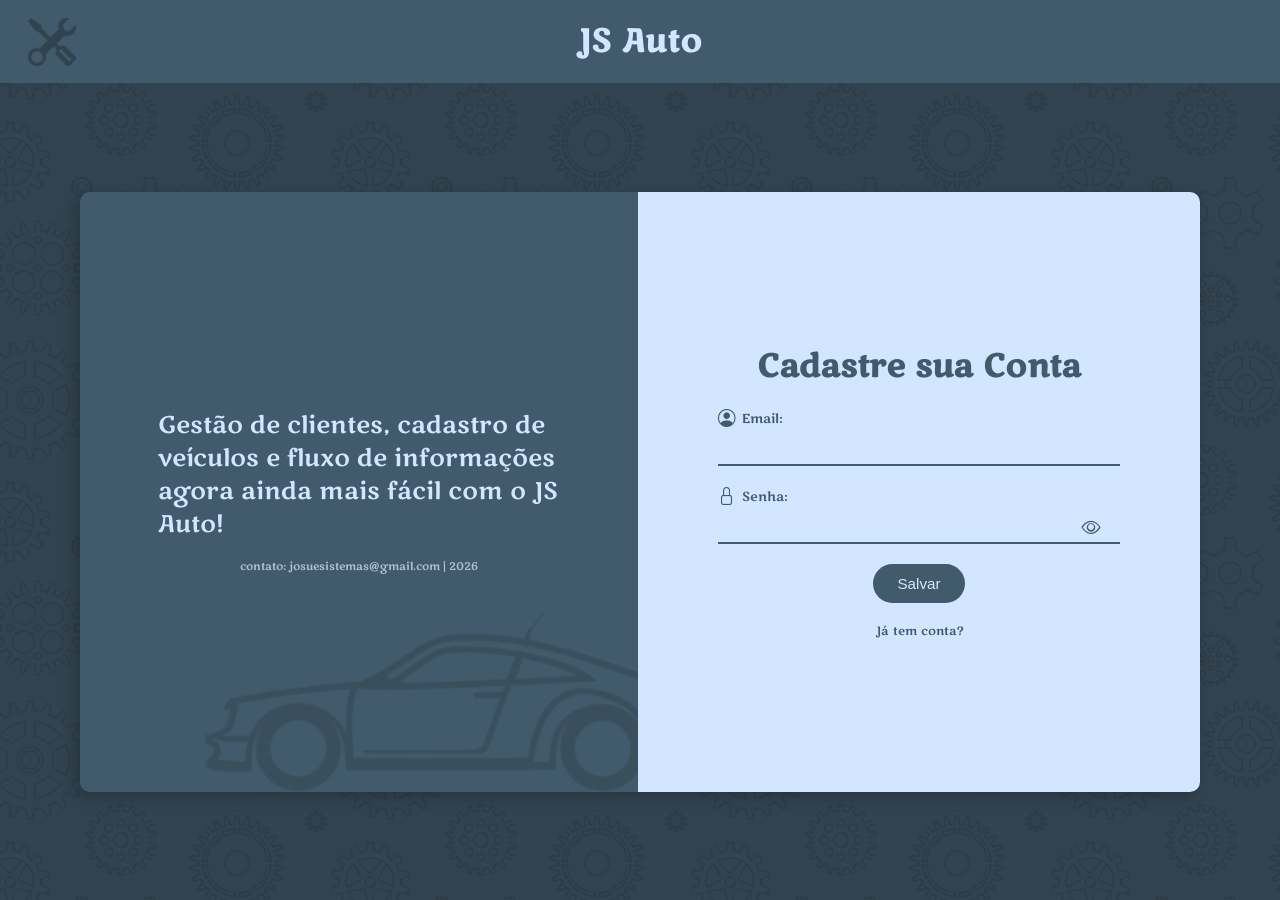
==== commit 44a1da9e: "feat: adicionei toasts e correcao de erros no login" ====
--- a/cadastro.html
+++ b/cadastro.html
@@ -13,6 +13,8 @@
 </head>
 
 <body>
+    <!-- Toast Container -->
+    <div id="toast-container" class="toast-container"></div>
 
     <header>
         <div class="header-logo">
@@ -50,8 +52,13 @@
                     </div>
 
                     <div class="form-group">
-                        <label for="senha"><i class="bi bi-lock"></i> senha:</label>
-                        <input type="password" id="senha" name="senha">
+                        <label for="senha"><i class="bi bi-lock"></i> Senha:</label>
+                        <div class="password-input-container">
+                            <input type="password" id="senha" name="senha">
+                            <button type="button" id="toggle-password" class="password-toggle" title="Mostrar/Ocultar senha">
+                                <i class="bi bi-eye"></i>
+                            </button>
+                        </div>
                     </div>
 
 
@@ -67,6 +74,29 @@
 
     </main>
 
+    <script src="./src/scripts/toast.js"></script>
+    <script src="./src/scripts/api.js"></script>
+    <script>
+        // Password Toggle Handler
+        document.addEventListener('DOMContentLoaded', function () {
+            const toggleBtn = document.getElementById('toggle-password');
+            const passwordInput = document.getElementById('senha');
+
+            if (toggleBtn && passwordInput) {
+                toggleBtn.addEventListener('click', function (e) {
+                    e.preventDefault();
+
+                    const isPassword = passwordInput.type === 'password';
+                    passwordInput.type = isPassword ? 'text' : 'password';
+                    
+                    const icon = toggleBtn.querySelector('i');
+                    icon.classList.toggle('bi-eye');
+                    icon.classList.toggle('bi-eye-slash');
+                });
+            }
+        });
+    </script>
+
 </body>
 
 </html>
--- a/src/styles/home.css
+++ b/src/styles/home.css
@@ -232,10 +232,256 @@
     text-decoration: underline;
 }
 
+/* ========== Auth Refresh Button ========== */
+.auth-refresh-container {
+    display: flex;
+    flex-direction: column;
+    gap: 8px;
+    align-items: center;
+    margin-top: 15px;
+    padding-top: 15px;
+    border-top: 1px solid rgba(212, 230, 255, 0.2);
+}
+
+.refresh-btn {
+    padding: 8px 16px;
+    background-color: transparent;
+    color: var(--color-secondary);
+    border: 2px solid var(--color-secondary);
+    border-radius: 20px;
+    font-size: 0.85rem;
+    cursor: pointer;
+    transition: all 0.3s ease;
+    display: flex;
+    align-items: center;
+    gap: 6px;
+}
+
+.refresh-btn:hover {
+    background-color: var(--color-secondary);
+    color: var(--color-primary);
+    transform: scale(1.05);
+}
+
+.refresh-btn:active {
+    transform: scale(0.95);
+}
+
+.refresh-btn.loading {
+    opacity: 0.6;
+    cursor: not-allowed;
+}
+
+.refresh-btn.loading i {
+    animation: spin 1s linear infinite;
+}
+
+@keyframes spin {
+    from {
+        transform: rotate(0deg);
+    }
+    to {
+        transform: rotate(360deg);
+    }
+}
+
+.refresh-status {
+    font-size: 0.75rem;
+    text-align: center;
+    min-height: 18px;
+    transition: color 0.3s ease;
+}
+
+.refresh-status.success {
+    color: #4ade80;
+}
+
+.refresh-status.error {
+    color: #f87171;
+}
+
+/* ========== Password Input Toggle ========== */
+.password-input-container {
+    position: relative;
+    display: flex;
+    align-items: center;
+}
+
+.password-input-container input {
+    width: 100%;
+    padding-right: 40px;
+}
+
+.password-toggle {
+    position: absolute;
+    right: 12px;
+    background: none;
+    border: none;
+    color: var(--color-primary);
+    cursor: pointer;
+    padding: 8px;
+    display: flex;
+    align-items: center;
+    justify-content: center;
+    font-size: 1.2rem;
+    transition: color 0.2s ease;
+}
+
+.password-toggle:hover {
+    color: var(--color-secondary);
+}
+
+.password-toggle:active {
+    transform: scale(0.9);
+}
+
+/* ========== Toast System ========== */
+.toast-container {
+    position: fixed;
+    top: 20px;
+    right: 20px;
+    z-index: 9999;
+    display: flex;
+    flex-direction: column;
+    gap: 12px;
+    pointer-events: none;
+}
+
+.toast {
+    min-width: 300px;
+    padding: 16px 20px;
+    border-radius: 8px;
+    display: flex;
+    align-items: center;
+    gap: 12px;
+    box-shadow: 0 4px 12px rgba(0, 0, 0, 0.15);
+    animation: slideIn 0.3s ease-out;
+    pointer-events: auto;
+    font-size: 0.95rem;
+    backdrop-filter: blur(10px);
+}
+
+.toast.success {
+    background: linear-gradient(135deg, #10b981 0%, #059669 100%);
+    color: white;
+    border-left: 4px solid #ecfdf5;
+}
+
+.toast.error {
+    background: linear-gradient(135deg, #ef4444 0%, #dc2626 100%);
+    color: white;
+    border-left: 4px solid #fef2f2;
+}
+
+.toast.info {
+    background: linear-gradient(135deg, #3b82f6 0%, #1d4ed8 100%);
+    color: white;
+    border-left: 4px solid #eff6ff;
+}
+
+.toast.warning {
+    background: linear-gradient(135deg, #f59e0b 0%, #d97706 100%);
+    color: white;
+    border-left: 4px solid #fffbeb;
+}
+
+.toast i {
+    font-size: 1.3rem;
+    flex-shrink: 0;
+}
+
+.toast-content {
+    flex: 1;
+}
+
+.toast-close {
+    background: none;
+    border: none;
+    color: inherit;
+    cursor: pointer;
+    padding: 4px;
+    display: flex;
+    align-items: center;
+    justify-content: center;
+    font-size: 1.2rem;
+    opacity: 0.8;
+    transition: opacity 0.2s ease;
+    flex-shrink: 0;
+}
+
+.toast-close:hover {
+    opacity: 1;
+}
+
+@keyframes slideIn {
+    from {
+        transform: translateX(400px);
+        opacity: 0;
+    }
+    to {
+        transform: translateX(0);
+        opacity: 1;
+    }
+}
+
+.toast.removing {
+    animation: slideOut 0.3s ease-out forwards;
+}
+
+@keyframes slideOut {
+    from {
+        transform: translateX(0);
+        opacity: 1;
+    }
+    to {
+        transform: translateX(400px);
+        opacity: 0;
+    }
+}
+
 /* ========== Media Queries - Responsivo ========== */
 @media (max-width: 768px) {
 
-    /* Header */
+    /* Toast Container */
+    .toast-container {
+        top: 10px;
+        right: 10px;
+        left: 10px;
+    }
+
+    .toast {
+        min-width: unset;
+        width: 100%;
+        max-width: 100%;
+    }
+
+    @keyframes slideIn {
+        from {
+            transform: translateY(-100px);
+            opacity: 0;
+        }
+        to {
+            transform: translateY(0);
+            opacity: 1;
+        }
+    }
+
+    .toast.removing {
+        animation: slideOutUp 0.3s ease-out forwards;
+    }
+
+    @keyframes slideOutUp {
+        from {
+            transform: translateY(0);
+            opacity: 1;
+        }
+        to {
+            transform: translateY(-100px);
+            opacity: 0;
+        }
+    }
+
+    /* Header -->
     .header-logo {
         left: 15px;
     }
@@ -302,6 +548,17 @@
     form a {
         font-size: 0.7rem;
     }
+
+    /* Password Toggle */
+    .password-input-container {
+        position: relative;
+    }
+
+    .password-toggle {
+        right: 8px;
+        font-size: 1rem;
+        padding: 6px;
+    }
 }
 
 @media (max-width: 428px) {
